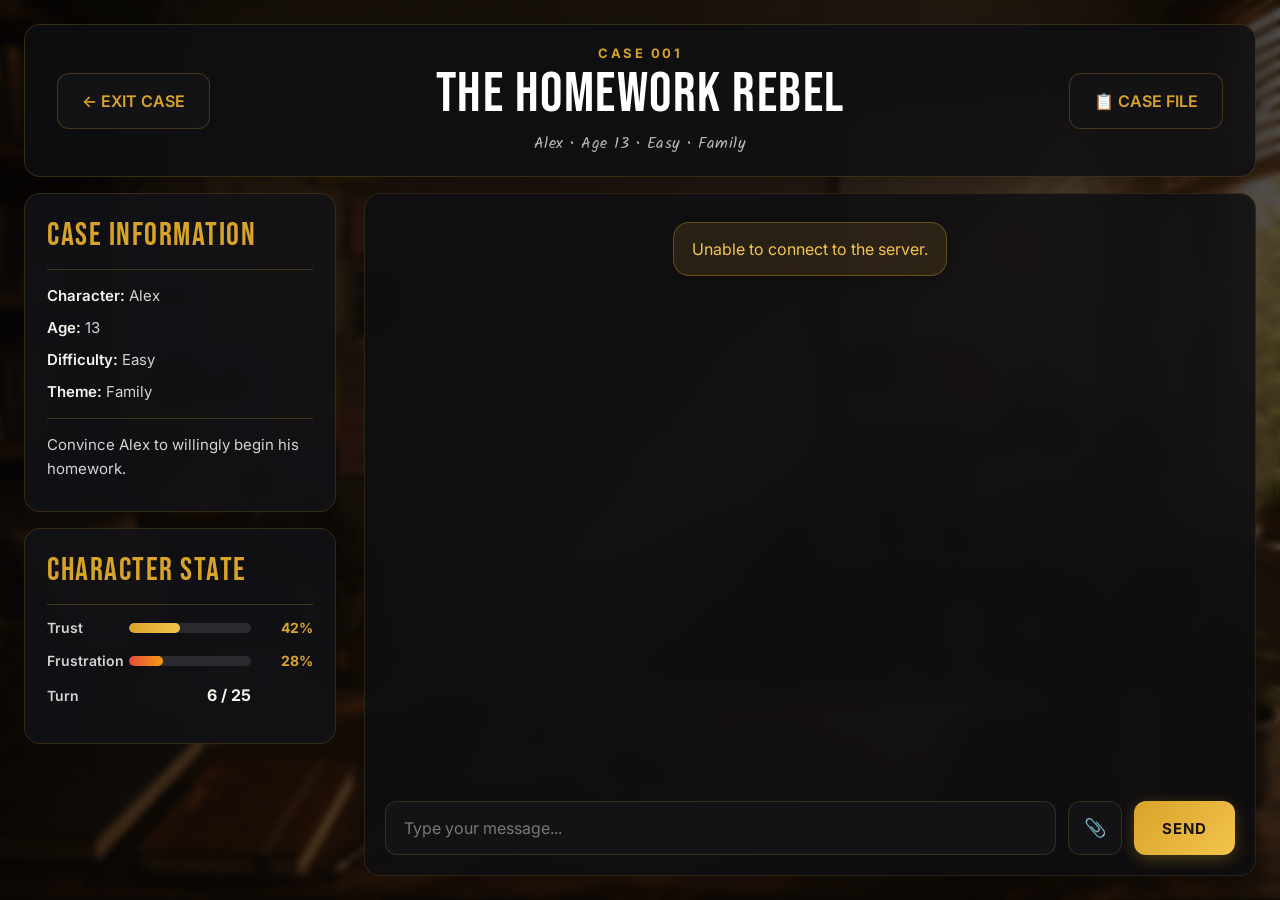
==== frontend/game.html @ 437286f7 "New Game UI" ====
<!DOCTYPE html>
<html lang="en">

<head>
    <meta charset="UTF-8">
    <meta name="viewport" content="width=device-width, initial-scale=1.0">
    <title>Unspoken</title>


    <link rel="preconnect" href="https://fonts.googleapis.com">
    <link rel="preconnect" href="https://fonts.gstatic.com" crossorigin>
    <link href="https://fonts.googleapis.com/css2?family=Bebas+Neue&family=Inter:wght@300;400;500;700&family=Kalam:wght@400;700&display=swap" rel="stylesheet">

    <link rel="stylesheet" href="game.css">
</head>

<body>

    <div class="game-container">


        <header class="top-bar">
            <!-- Exit Button -->
            <button id="exitButton" class="header-button">
                ← EXIT CASE
            </button>

            <!-- Mission Information -->
            <div class="mission-header">
                <p class="case-number">CASE 001</p>
                <h1>The Homework Rebel</h1>
                <p class="case-meta">Alex • Age 13 • Easy • Family</p>
            </div>

            <!-- Case File Button -->
            <button id="caseFileButton" class="header-button">
                📋 CASE FILE
            </button>
        </header>


        <main class="main-layout">


            <aside class="sidebar">

                <section class="panel">
                    <h2>CASE INFORMATION</h2>
                    <div class="divider"></div>
                    <p><strong>Character:</strong> Alex</p>
                    <p><strong>Age:</strong> 13</p>
                    <p><strong>Difficulty:</strong> Easy</p>
                    <p><strong>Theme:</strong> Family</p>
                    <div class="divider"></div>
                    <p>Convince Alex to willingly begin his homework.</p>
                </section>

                <section class="panel">
                    <h2>CHARACTER STATE</h2>
                    <div class="divider"></div>

                    <div class="stat">
                        <span>Trust</span>
                        <progress id="trustBar" value="42" max="100"></progress>
                        <span>42%</span>
                    </div>

                    <div class="stat">
                        <span>Frustration</span>
                        <progress id="frustrationBar" value="28" max="100"></progress>
                        <span>28%</span>
                    </div>

                    <div class="stat">
                        <span>Turn</span>
                        <span id="turnCounter">6 / 25</span>
                    </div>
                </section>



            </aside>


            <section class="chat-section">

                <!-- Chat Messages Container -->
                <div id="chat" class="chat"></div>


                <div class="input-container">
                    <input id="messageInput" type="text" placeholder="Type your message...">
                    <button id="attachmentButton">📎</button>
                    <button id="sendButton">SEND</button>
                </div>

            </section>

        </main>

    </div>
    <script src="game.js"></script>
</body>

</html>
---- frontend/game.css ----
/* ======================================================
   GLOBAL RESET & BASE STYLES
   ====================================================== */

* {
    margin: 0;
    padding: 0;
    box-sizing: border-box;
}

html,
body {
    height: 100%;
}

body {
    font-family: 'Inter', sans-serif;
    color: #F5F2EB;
    background-image: url("assets/background.png");
    background-size: cover;
    background-position: center;
    background-repeat: no-repeat;
    background-attachment: fixed;
    min-height: 100vh;
    overflow: hidden;
    position: relative;
}

body::before {
    content: "";
    position: fixed;
    inset: 0;
    background: rgba(10, 8, 6, 0.7);
    backdrop-filter: blur(3px);
    z-index: 0;
}


/* ======================================================
   MAIN GAME CONTAINER
   ====================================================== */

.game-container {
    position: relative;
    z-index: 1;
    width: 100%;
    height: 100vh;
    padding: 24px;
    display: flex;
    flex-direction: column;
    gap: 16px;
}


/* ======================================================
   TOP BAR / HEADER
   ====================================================== */

.top-bar {
    display: grid;
    grid-template-columns: 200px 1fr 200px;
    align-items: center;
    gap: 24px;
    padding: 20px 32px;
    border-radius: 16px;
    background: rgba(15, 15, 18, 0.85);
    border: 1px solid rgba(216, 163, 41, 0.2);
    backdrop-filter: blur(15px);
    box-shadow: 0 8px 32px rgba(0, 0, 0, 0.3);
}

.header-button {
    height: 56px;
    padding: 0 24px;
    border: 1px solid rgba(216, 163, 41, 0.25);
    border-radius: 12px;
    background: rgba(20, 20, 24, 0.9);
    color: #D8A329;
    font-size: 16px;
    font-weight: 600;
    font-family: 'Inter', sans-serif;
    cursor: pointer;
    transition: all 0.3s ease;
}

.header-button:hover {
    background: rgba(216, 163, 41, 0.15);
    border-color: #D8A329;
    transform: translateY(-2px);
    box-shadow: 0 6px 20px rgba(216, 163, 41, 0.2);
}

#exitButton {
    justify-self: start;
}

#caseFileButton {
    justify-self: end;
}


/* ======================================================
   MISSION HEADER (CENTER)
   ====================================================== */

.mission-header {
    text-align: center;
}

.case-number {
    font-size: 13px;
    font-weight: 700;
    letter-spacing: 2.5px;
    color: #D8A329;
    margin-bottom: 6px;
    text-transform: uppercase;
}

.mission-header h1 {
    font-family: 'Bebas Neue', sans-serif;
    font-size: 56px;
    font-weight: 400;
    letter-spacing: 1.5px;
    color: #FFFFFF;
    line-height: 1;
    margin-bottom: 8px;
}

.case-meta {
    font-family: 'Kalam', cursive;
    font-size: 16px;
    color: #B8B8B8;
    letter-spacing: 0.5px;
}


/* ======================================================
   MAIN LAYOUT
   ====================================================== */

.main-layout {
    flex: 1;
    display: grid;
    grid-template-columns: 320px 1fr;
    gap: 20px;
    min-height: 0;
}


/* ======================================================
   SIDEBAR
   ====================================================== */

.sidebar {
    display: flex;
    flex-direction: column;
    gap: 16px;
    overflow-y: auto;
    padding-right: 8px;
}

.sidebar::-webkit-scrollbar {
    width: 6px;
}

.sidebar::-webkit-scrollbar-track {
    background: transparent;
}

.sidebar::-webkit-scrollbar-thumb {
    background: rgba(216, 163, 41, 0.3);
    border-radius: 3px;
}

.sidebar::-webkit-scrollbar-thumb:hover {
    background: rgba(216, 163, 41, 0.5);
}


/* ======================================================
   PANEL / CARD COMPONENT
   ====================================================== */

.panel {
    background: rgba(18, 18, 22, 0.88);
    border: 1px solid rgba(216, 163, 41, 0.18);
    border-radius: 16px;
    padding: 22px;
    backdrop-filter: blur(12px);
    transition: all 0.3s ease;
}

.panel:hover {
    border-color: rgba(216, 163, 41, 0.35);
    box-shadow: 0 8px 24px rgba(0, 0, 0, 0.3);
    transform: translateY(-2px);
}

.panel h2 {
    font-family: 'Bebas Neue', sans-serif;
    font-size: 32px;
    font-weight: 400;
    letter-spacing: 1.5px;
    color: #D8A329;
    margin-bottom: 12px;
    text-transform: uppercase;
}

.divider {
    width: 100%;
    height: 1px;
    background: rgba(216, 163, 41, 0.25);
    margin: 14px 0;
}

.panel p {
    color: #D4D4D4;
    font-size: 15px;
    line-height: 1.6;
    margin-bottom: 8px;
}

.panel strong {
    color: #F5F2EB;
    font-weight: 600;
}


/* ======================================================
   CHARACTER STATE STATS
   ====================================================== */

.stat {
    display: grid;
    grid-template-columns: 70px 1fr 50px;
    align-items: center;
    gap: 12px;
    margin-bottom: 16px;
}

.stat span {
    font-size: 14px;
    font-weight: 600;
    color: #D4D4D4;
}

.stat span:last-child {
    text-align: right;
    color: #D8A329;
    font-weight: 700;
}


/* ======================================================
   PROGRESS BARS
   ====================================================== */

progress {
    width: 100%;
    height: 10px;
    appearance: none;
    -webkit-appearance: none;
    border: none;
    overflow: hidden;
    border-radius: 999px;
    background: #2A2A2E;
}

progress::-webkit-progress-bar {
    background: #2A2A2E;
    border-radius: 999px;
}

progress::-webkit-progress-value {
    background: linear-gradient(to right, #D8A329, #F4C44D);
    border-radius: 999px;
}

progress::-moz-progress-bar {
    background: linear-gradient(to right, #D8A329, #F4C44D);
    border-radius: 999px;
}

#frustrationBar::-webkit-progress-value {
    background: linear-gradient(to right, #E74C3C, #F39C12);
}

#frustrationBar::-moz-progress-bar {
    background: linear-gradient(to right, #E74C3C, #F39C12);
}


/* ======================================================
   MISSION STATUS INDICATORS
   ====================================================== */

#turnCounter {
    color: #F5F2EB;
    font-size: 16px;
    font-weight: 700;
}

#currentMood,
#objectiveProgress {
    display: inline-block;
    margin-top: 6px;
    padding: 6px 12px;
    border-radius: 999px;
    background: rgba(216, 163, 41, 0.12);
    font-size: 14px;
    font-weight: 600;
}

#currentMood {
    color: #D8A329;
}

#objectiveProgress {
    color: #F5F2EB;
}


/* ======================================================
   MISSION STATEMENT BOX
   ====================================================== */

.mission-statement {
    margin-top: auto;
    padding: 24px;
    border-radius: 16px;
    background: linear-gradient(135deg, #9B8B6B 0%, #7A6F5D 100%);
    border: 1px solid rgba(255, 200, 100, 0.2);
    text-align: center;
    transition: all 0.3s ease;
    box-shadow: inset 0 1px 0 rgba(255, 255, 255, 0.1), 0 8px 24px rgba(0, 0, 0, 0.2);
}

.mission-statement:hover {
    transform: translateY(-2px);
    box-shadow: inset 0 1px 0 rgba(255, 255, 255, 0.1), 0 12px 32px rgba(0, 0, 0, 0.3);
}

.mission-statement::before {
    content: "❝";
    display: block;
    font-size: 48px;
    color: rgba(255, 255, 255, 0.2);
    margin-bottom: 8px;
    line-height: 1;
}

.mission-statement p {
    font-family: 'Kalam', cursive;
    font-size: 17px;
    line-height: 1.7;
    color: #2A2420;
    margin: 0;
    font-weight: 400;
}


/* ======================================================
   CHAT SECTION
   ====================================================== */

.chat-section {
    display: flex;
    flex-direction: column;
    background: rgba(15, 15, 18, 0.85);
    border: 1px solid rgba(216, 163, 41, 0.15);
    border-radius: 16px;
    backdrop-filter: blur(12px);
    padding: 20px;
    min-height: 0;
    gap: 16px;
}

.chat {
    flex: 1;
    display: flex;
    flex-direction: column;
    gap: 12px;
    overflow-y: auto;
    padding: 8px 4px;
    scroll-behavior: smooth;
}

.chat::-webkit-scrollbar {
    width: 8px;
}

.chat::-webkit-scrollbar-track {
    background: transparent;
}

.chat::-webkit-scrollbar-thumb {
    background: rgba(216, 163, 41, 0.3);
    border-radius: 4px;
}

.chat::-webkit-scrollbar-thumb:hover {
    background: rgba(216, 163, 41, 0.5);
}


/* ======================================================
   MESSAGE BUBBLE STYLES
   ====================================================== */

.message {
    display: flex;
    width: 100%;
    animation: slideIn 0.3s ease;
}

.player {
    justify-content: flex-end;
}

.player .bubble {
    background: linear-gradient(135deg, #3A5A7F, #2A4560);
    color: #E8F0FF;
    border-bottom-right-radius: 4px;
    border: 1px solid rgba(100, 150, 200, 0.3);
}

.ai {
    justify-content: flex-start;
}

.ai .bubble {
    background: rgba(30, 30, 35, 0.95);
    color: #D4D4D4;
    border-bottom-left-radius: 4px;
    border: 1px solid rgba(216, 163, 41, 0.15);
}

.system {
    justify-content: center;
}

.system .bubble {
    background: rgba(216, 163, 41, 0.12);
    border: 1px solid rgba(216, 163, 41, 0.35);
    color: #F4C44D;
    text-align: center;
}

.bubble {
    max-width: 65%;
    padding: 14px 18px;
    border-radius: 16px;
    line-height: 1.5;
    font-size: 16px;
    word-break: break-word;
    box-shadow: 0 4px 12px rgba(0, 0, 0, 0.2);
}

.message-name {
    font-size: 12px;
    font-weight: 700;
    opacity: 0.7;
    letter-spacing: 1px;
    margin-bottom: 4px;
    text-transform: uppercase;
    color: rgba(255, 255, 255, 0.6);
}

.message-time {
    margin-top: 6px;
    font-size: 11px;
    opacity: 0.5;
    text-align: right;
}


/* ======================================================
   TYPING INDICATOR
   ====================================================== */

.typing {
    display: flex;
    gap: 5px;
    align-items: center;
    width: fit-content;
    padding: 12px 16px;
    border-radius: 16px;
    background: rgba(30, 30, 35, 0.95);
    border: 1px solid rgba(216, 163, 41, 0.15);
}

.typing span {
    width: 7px;
    height: 7px;
    border-radius: 50%;
    background: #D8A329;
    animation: bounce 1.4s infinite;
}

.typing span:nth-child(1) {
    animation-delay: 0s;
}

.typing span:nth-child(2) {
    animation-delay: 0.2s;
}

.typing span:nth-child(3) {
    animation-delay: 0.4s;
}


/* ======================================================
   INPUT CONTAINER
   ====================================================== */

.input-container {
    display: flex;
    gap: 12px;
    align-items: center;
    margin-top: 8px;
}

#messageInput {
    flex: 1;
    height: 54px;
    padding: 0 18px;
    background: rgba(20, 20, 24, 0.9);
    border: 1px solid rgba(216, 163, 41, 0.18);
    border-radius: 12px;
    color: #F5F2EB;
    font-size: 16px;
    font-family: 'Inter', sans-serif;
    transition: all 0.3s ease;
}

#messageInput:focus {
    outline: none;
    border-color: rgba(216, 163, 41, 0.4);
    box-shadow: 0 0 12px rgba(216, 163, 41, 0.1);
    background: rgba(25, 25, 30, 0.95);
}

#messageInput::placeholder {
    color: rgba(245, 242, 235, 0.45);
}

#attachmentButton {
    height: 54px;
    width: 54px;
    border: 1px solid rgba(216, 163, 41, 0.18);
    border-radius: 12px;
    background: rgba(20, 20, 24, 0.9);
    color: #D8A329;
    font-size: 18px;
    cursor: pointer;
    transition: all 0.3s ease;
    display: flex;
    align-items: center;
    justify-content: center;
}

#attachmentButton:hover {
    border-color: #D8A329;
    background: rgba(216, 163, 41, 0.12);
    transform: translateY(-2px);
}

#sendButton {
    height: 54px;
    padding: 0 28px;
    border: none;
    border-radius: 12px;
    background: linear-gradient(135deg, #D8A329, #F4C44D);
    color: #1A1410;
    font-size: 15px;
    font-weight: 700;
    font-family: 'Inter', sans-serif;
    letter-spacing: 1px;
    cursor: pointer;
    transition: all 0.3s ease;
    text-transform: uppercase;
    box-shadow: 0 4px 16px rgba(216, 163, 41, 0.3);
}

#sendButton:hover:not(:disabled) {
    transform: translateY(-2px);
    box-shadow: 0 6px 24px rgba(216, 163, 41, 0.4);
}

#sendButton:active:not(:disabled) {
    transform: translateY(0);
}

#sendButton:disabled {
    opacity: 0.5;
    cursor: not-allowed;
}


/* ======================================================
   ANIMATIONS
   ====================================================== */

@keyframes slideIn {
    from {
        opacity: 0;
        transform: translateY(10px);
    }
    to {
        opacity: 1;
        transform: translateY(0);
    }
}

@keyframes bounce {
    0%, 80%, 100% {
        transform: scale(0.8);
        opacity: 0.6;
    }
    40% {
        transform: scale(1);
        opacity: 1;
    }
}


/* ======================================================
   RESPONSIVE DESIGN
   ====================================================== */

@media (max-width: 1200px) {
    .main-layout {
        grid-template-columns: 280px 1fr;
    }

    .mission-header h1 {
        font-size: 48px;
    }

    .bubble {
        max-width: 70%;
    }
}

@media (max-width: 768px) {
    .game-container {
        padding: 16px;
        gap: 12px;
    }

    .top-bar {
        grid-template-columns: 1fr;
        gap: 16px;
        padding: 16px 20px;
    }

    .mission-header h1 {
        font-size: 36px;
    }

    .main-layout {
        grid-template-columns: 1fr;
        gap: 16px;
    }

    .sidebar {
        display: grid;
        grid-template-columns: repeat(2, 1fr);
        gap: 12px;
        max-height: 200px;
        overflow-y: auto;
    }

    .mission-statement {
        grid-column: 1 / -1;
    }

    .bubble {
        max-width: 80%;
        font-size: 14px;
        padding: 12px 16px;
    }

    .header-button {
        height: 48px;
        font-size: 14px;
        padding: 0 18px;
    }

    #messageInput,
    #attachmentButton,
    #sendButton {
        height: 48px;
        font-size: 14px;
    }
}

@media (max-width: 480px) {
    .game-container {
        padding: 12px;
    }

    .top-bar {
        padding: 12px 16px;
        border-radius: 12px;
    }

    .mission-header h1 {
        font-size: 28px;
    }

    .case-number {
        font-size: 11px;
    }

    .case-meta {
        font-size: 13px;
    }

    .main-layout {
        gap: 12px;
    }

    .sidebar {
        grid-template-columns: 1fr;
        max-height: none;
    }

    .chat-section {
        border-radius: 12px;
        padding: 16px;
    }

    .bubble {
        max-width: 85%;
        padding: 10px 14px;
        font-size: 13px;
    }

    .input-container {
        gap: 8px;
    }

    #messageInput {
        font-size: 14px;
    }

    #attachmentButton {
        width: 48px;
        font-size: 16px;
    }

    #sendButton {
        padding: 0 18px;
        font-size: 13px;
    }
}
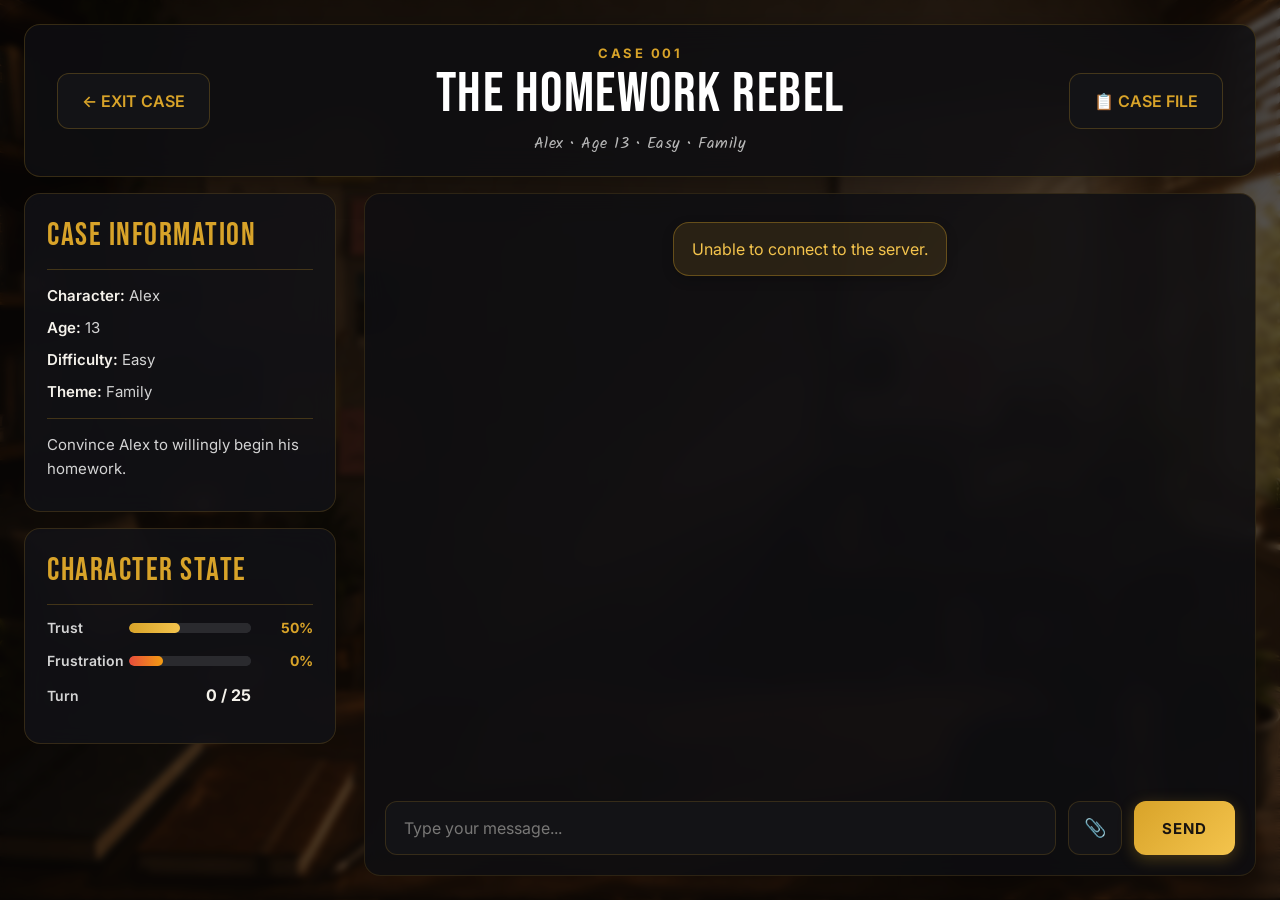
==== commit 941c57b7: "Ready version 0.1 beta" ====
--- a/frontend/game.html
+++ b/frontend/game.html
@@ -62,18 +62,18 @@
                     <div class="stat">
                         <span>Trust</span>
                         <progress id="trustBar" value="42" max="100"></progress>
-                        <span>42%</span>
+                        <span>50%</span>
                     </div>
 
                     <div class="stat">
                         <span>Frustration</span>
                         <progress id="frustrationBar" value="28" max="100"></progress>
-                        <span>28%</span>
+                        <span>0%</span>
                     </div>
 
                     <div class="stat">
                         <span>Turn</span>
-                        <span id="turnCounter">6 / 25</span>
+                        <span id="turnCounter">0 / 25</span>
                     </div>
                 </section>
 
@@ -99,6 +99,153 @@
         </main>
 
     </div>
+
+<div id="exitOverlay" class="overlay">
+
+    <div class="overlay-card">
+
+        <h2>
+
+            Exit Case
+
+        </h2>
+
+        <p>
+
+            Your current progress will be lost.
+
+        </p>
+
+        <p class="overlay-warning">
+
+            Are you sure you want to leave?
+
+        </p>
+
+        <div class="overlay-buttons">
+
+            <button id="cancelExit">
+
+                Cancel
+
+            </button>
+
+            <button id="confirmExit">
+
+                Exit Case
+
+            </button>
+
+        </div>
+
+    </div>
+
+</div>
+<div id="missionCompleteOverlay" class="overlay">
+
+    <div class="overlay-card mission-complete-card">
+
+        <div id="missionIcon" class="mission-icon">
+
+    ✓
+
+</div>
+
+        <h2 id="missionTitle">
+
+    MISSION RESULT
+
+</h2>
+
+        <p id="missionEnding" class="mission-ending">
+
+            Alex quietly opens his notebook and begins the first question.
+
+        </p>
+
+        <div class="mission-stats">
+
+            <div class="mission-stat">
+
+                <h3>
+
+                    Final Trust
+
+                </h3>
+
+                <span id="missionTrust">
+
+                    84%
+
+                </span>
+
+            </div>
+
+            <div class="mission-stat">
+
+                <h3>
+
+                    Final Frustration
+
+                </h3>
+
+                <span id="missionFrustration">
+
+                    12%
+
+                </span>
+
+            </div>
+
+            <div class="mission-stat">
+
+                <h3>
+
+                    Turns Used
+
+                </h3>
+
+                <span id="missionTurns">
+
+                    17 / 25
+
+                </span>
+
+            </div>
+
+        </div>
+
+        <div class="mission-summary">
+
+            <h3>
+
+                Conversation Summary
+
+            </h3>
+
+            <p id="missionSummary">
+
+                You acknowledged Alex's frustration before encouraging him to reconsider homework.
+
+            </p>
+
+        </div>
+
+        <blockquote id="missionQuote">
+
+            "Sometimes people don't need more pressure. They need someone who listens."
+
+        </blockquote>
+
+        <button id="returnMenuButton">
+
+            RETURN TO MENU
+
+        </button>
+
+    </div>
+
+</div>
     <script src="game.js"></script>
 </body>
 
--- a/frontend/game.css
+++ b/frontend/game.css
@@ -1,6 +1,3 @@
-/* ======================================================
-   GLOBAL RESET & BASE STYLES
-   ====================================================== */
 
 * {
     margin: 0;
@@ -36,10 +33,6 @@
 }
 
 
-/* ======================================================
-   MAIN GAME CONTAINER
-   ====================================================== */
-
 .game-container {
     position: relative;
     z-index: 1;
@@ -50,11 +43,6 @@
     flex-direction: column;
     gap: 16px;
 }
-
-
-/* ======================================================
-   TOP BAR / HEADER
-   ====================================================== */
 
 .top-bar {
     display: grid;
@@ -99,10 +87,6 @@
 }
 
 
-/* ======================================================
-   MISSION HEADER (CENTER)
-   ====================================================== */
-
 .mission-header {
     text-align: center;
 }
@@ -134,10 +118,6 @@
 }
 
 
-/* ======================================================
-   MAIN LAYOUT
-   ====================================================== */
-
 .main-layout {
     flex: 1;
     display: grid;
@@ -147,10 +127,6 @@
 }
 
 
-/* ======================================================
-   SIDEBAR
-   ====================================================== */
-
 .sidebar {
     display: flex;
     flex-direction: column;
@@ -176,10 +152,6 @@
     background: rgba(216, 163, 41, 0.5);
 }
 
-
-/* ======================================================
-   PANEL / CARD COMPONENT
-   ====================================================== */
 
 .panel {
     background: rgba(18, 18, 22, 0.88);
@@ -226,9 +198,6 @@
 }
 
 
-/* ======================================================
-   CHARACTER STATE STATS
-   ====================================================== */
 
 .stat {
     display: grid;
@@ -251,9 +220,6 @@
 }
 
 
-/* ======================================================
-   PROGRESS BARS
-   ====================================================== */
 
 progress {
     width: 100%;
@@ -290,9 +256,6 @@
 }
 
 
-/* ======================================================
-   MISSION STATUS INDICATORS
-   ====================================================== */
 
 #turnCounter {
     color: #F5F2EB;
@@ -320,10 +283,6 @@
 }
 
 
-/* ======================================================
-   MISSION STATEMENT BOX
-   ====================================================== */
-
 .mission-statement {
     margin-top: auto;
     padding: 24px;
@@ -359,9 +318,6 @@
 }
 
 
-/* ======================================================
-   CHAT SECTION
-   ====================================================== */
 
 .chat-section {
     display: flex;
@@ -403,9 +359,6 @@
 }
 
 
-/* ======================================================
-   MESSAGE BUBBLE STYLES
-   ====================================================== */
 
 .message {
     display: flex;
@@ -473,10 +426,6 @@
     text-align: right;
 }
 
-
-/* ======================================================
-   TYPING INDICATOR
-   ====================================================== */
 
 .typing {
     display: flex;
@@ -509,10 +458,6 @@
     animation-delay: 0.4s;
 }
 
-
-/* ======================================================
-   INPUT CONTAINER
-   ====================================================== */
 
 .input-container {
     display: flex;
@@ -598,10 +543,6 @@
 }
 
 
-/* ======================================================
-   ANIMATIONS
-   ====================================================== */
-
 @keyframes slideIn {
     from {
         opacity: 0;
@@ -625,9 +566,6 @@
 }
 
 
-/* ======================================================
-   RESPONSIVE DESIGN
-   ====================================================== */
 
 @media (max-width: 1200px) {
     .main-layout {
@@ -755,4 +693,449 @@
         padding: 0 18px;
         font-size: 13px;
     }
+}
+.overlay{
+
+    position:fixed;
+
+    inset:0;
+
+    display:flex;
+
+    justify-content:center;
+
+    align-items:center;
+
+    background:rgba(0,0,0,.55);
+
+    backdrop-filter:blur(6px);
+
+    opacity:0;
+
+    visibility:hidden;
+
+    transition:.25s ease;
+
+    z-index:1000;
+
+}
+
+.overlay.show{
+
+    opacity:1;
+
+    visibility:visible;
+
+}
+.overlay-card{
+
+    width:90%;
+
+    max-width:520px;
+
+    padding:36px;
+
+    border-radius:22px;
+
+    background:rgba(20,20,22,.96);
+
+    border:1px solid rgba(216,163,41,.25);
+
+    text-align:center;
+
+    transform:scale(.92);
+
+    transition:.25s ease;
+
+    box-shadow:
+        0 20px 50px rgba(0,0,0,.45);
+
+}
+.overlay.show .overlay-card{
+
+    transform:scale(1);
+
+}
+.overlay-card h2{
+
+    font-family:'Bebas Neue',sans-serif;
+
+    font-size:44px;
+
+    letter-spacing:2px;
+
+    color:#F5F2EB;
+
+    margin-bottom:18px;
+
+}
+.overlay-card p{
+
+    font-size:18px;
+
+    line-height:1.8;
+
+    color:#D7D7D7;
+
+}
+.overlay-warning{
+
+    margin-top:14px;
+
+    color:#D8A329;
+
+    font-weight:700;
+
+}
+.overlay-buttons{
+
+    display:flex;
+
+    justify-content:center;
+
+    gap:18px;
+
+    margin-top:34px;
+
+}
+.overlay-buttons button{
+
+    min-width:160px;
+
+    height:56px;
+
+    border:none;
+
+    border-radius:12px;
+
+    cursor:pointer;
+
+    font-size:17px;
+
+    font-weight:700;
+
+    transition:.25s ease;
+
+}
+#cancelExit{
+
+    background:#2F2F2F;
+
+    color:#F5F2EB;
+
+    border:1px solid rgba(255,255,255,.10);
+
+}
+#cancelExit:hover{
+
+    background:#3B3B3B;
+
+}
+#confirmExit{
+
+    background: linear-gradient(
+    to bottom,
+    #E4B13C,
+    #C98C19
+);
+
+    color:white;
+
+}
+#confirmExit:hover{
+
+    transform:translateY(-2px);
+
+    box-shadow:
+
+        0 10px 24px rgba(209, 220, 9, 0.35);
+
+}
+.mission-complete-card{
+
+    width:min(760px,92vw);
+
+    max-height:90vh;
+
+    overflow-y:auto;
+
+    padding:45px;
+
+    border-radius:22px;
+
+    text-align:center;
+
+    background:
+        linear-gradient(
+            180deg,
+            rgba(28,28,28,.98),
+            rgba(18,18,18,.98)
+        );
+
+    border:1px solid rgba(216,163,41,.35);
+
+    box-shadow:
+        0 25px 60px rgba(0,0,0,.55);
+
+}
+
+.mission-icon{
+
+    width:70px;
+
+    height:70px;
+
+    font-size:42px;
+
+    margin:0 auto 16px;
+
+    border-radius:50%;
+
+    display:flex;
+
+    justify-content:center;
+
+    align-items:center;
+
+    font-weight:bold;
+
+    color:#111;
+
+    background:
+        linear-gradient(
+            to bottom,
+            #F2C14E,
+            #D8A329
+        );
+
+    box-shadow:
+        0 0 30px rgba(216,163,41,.35);
+
+}
+
+#missionTitle{
+
+    font-family:'Bebas Neue',sans-serif;
+
+    font-size:56px;
+
+    margin-bottom:10px;
+
+    letter-spacing:3px;
+
+    color:#F5F2EB;
+
+    margin-bottom:18px;
+
+}
+
+.mission-divider{
+
+    color:#D8A329;
+
+    font-size:22px;
+
+    margin-bottom:28px;
+
+}
+
+.mission-ending{
+
+    font-size:22px;
+
+    margin-bottom:24px;
+
+    line-height:1.5;
+
+}
+
+.mission-stats{
+
+    display:grid;
+
+    grid-template-columns:repeat(3,1fr);
+
+    gap:18px;
+
+    margin-bottom:35px;
+
+}
+
+.mission-stat{
+
+    background:rgba(255,255,255,.04);
+
+    border:1px solid rgba(216,163,41,.20);
+
+    border-radius:16px;
+
+    padding:16px 12px;
+
+    transition:.25s;
+
+}
+
+.mission-stat:hover{
+
+    transform:translateY(-3px);
+
+    border-color:#D8A329;
+
+    box-shadow:0 12px 28px rgba(0,0,0,.30);
+
+}
+
+.mission-stat h3{
+
+    font-size:16px;
+
+    font-weight:500;
+
+    color:#BEBEBE;
+
+    margin-bottom:12px;
+
+}
+
+.mission-stat span{
+
+    display:block;
+
+    font-family:'Bebas Neue',sans-serif;
+
+    font-size:34px;
+
+    letter-spacing:1px;
+
+    color:#D8A329;
+
+}
+.mission-summary{
+
+    text-align:left;
+
+    background:rgba(255,255,255,.04);
+
+    border:1px solid rgba(216,163,41,.15);
+
+    border-radius:18px;
+
+    padding:24px;
+
+    margin-bottom:28px;
+
+}
+
+.mission-summary h3{
+
+    font-family:'Bebas Neue',sans-serif;
+
+    font-size:32px;
+
+    letter-spacing:1px;
+
+    color:#D8A329;
+
+    margin-bottom:14px;
+
+}
+
+.mission-summary p{
+
+    color:#E6E6E6;
+
+    line-height:1.8;
+
+    font-size:17px;
+
+}
+#missionQuote{
+
+    margin:30px auto 35px;
+
+    max-width:560px;
+
+    font-family:'Kalam',cursive;
+
+    font-size:18px;
+
+margin:18px auto 24px;
+
+    line-height:1.8;
+
+    color:#D8A329;
+
+    opacity:.95;
+
+}
+#returnMenuButton{
+
+    width:320px;
+
+    height:58px;
+
+font-size:24px;
+
+    border:none;
+
+    border-radius:10px;
+
+    cursor:pointer;
+
+    font-family:'Kalam',cursive;
+
+    font-weight:bold;
+
+    background:
+        linear-gradient(
+            to bottom,
+            #E4B13C,
+            #C98C19
+        );
+
+    color:#111;
+
+    transition:.25s;
+
+    box-shadow:
+        0 12px 28px rgba(216,163,41,.35);
+
+}
+
+#returnMenuButton:hover{
+
+    transform:
+        translateY(-3px)
+        scale(1.02);
+
+    box-shadow:
+        0 18px 38px rgba(216,163,41,.45);
+
+}
+@media(max-width:760px){
+
+    .mission-stats{
+
+        grid-template-columns:1fr;
+
+    }
+
+    #missionTitle{
+
+        font-size:52px;
+
+    }
+
+    .mission-ending{
+
+        font-size:20px;
+
+    }
+
+    #returnMenuButton{
+
+        width:100%;
+
+    }
+
 }
